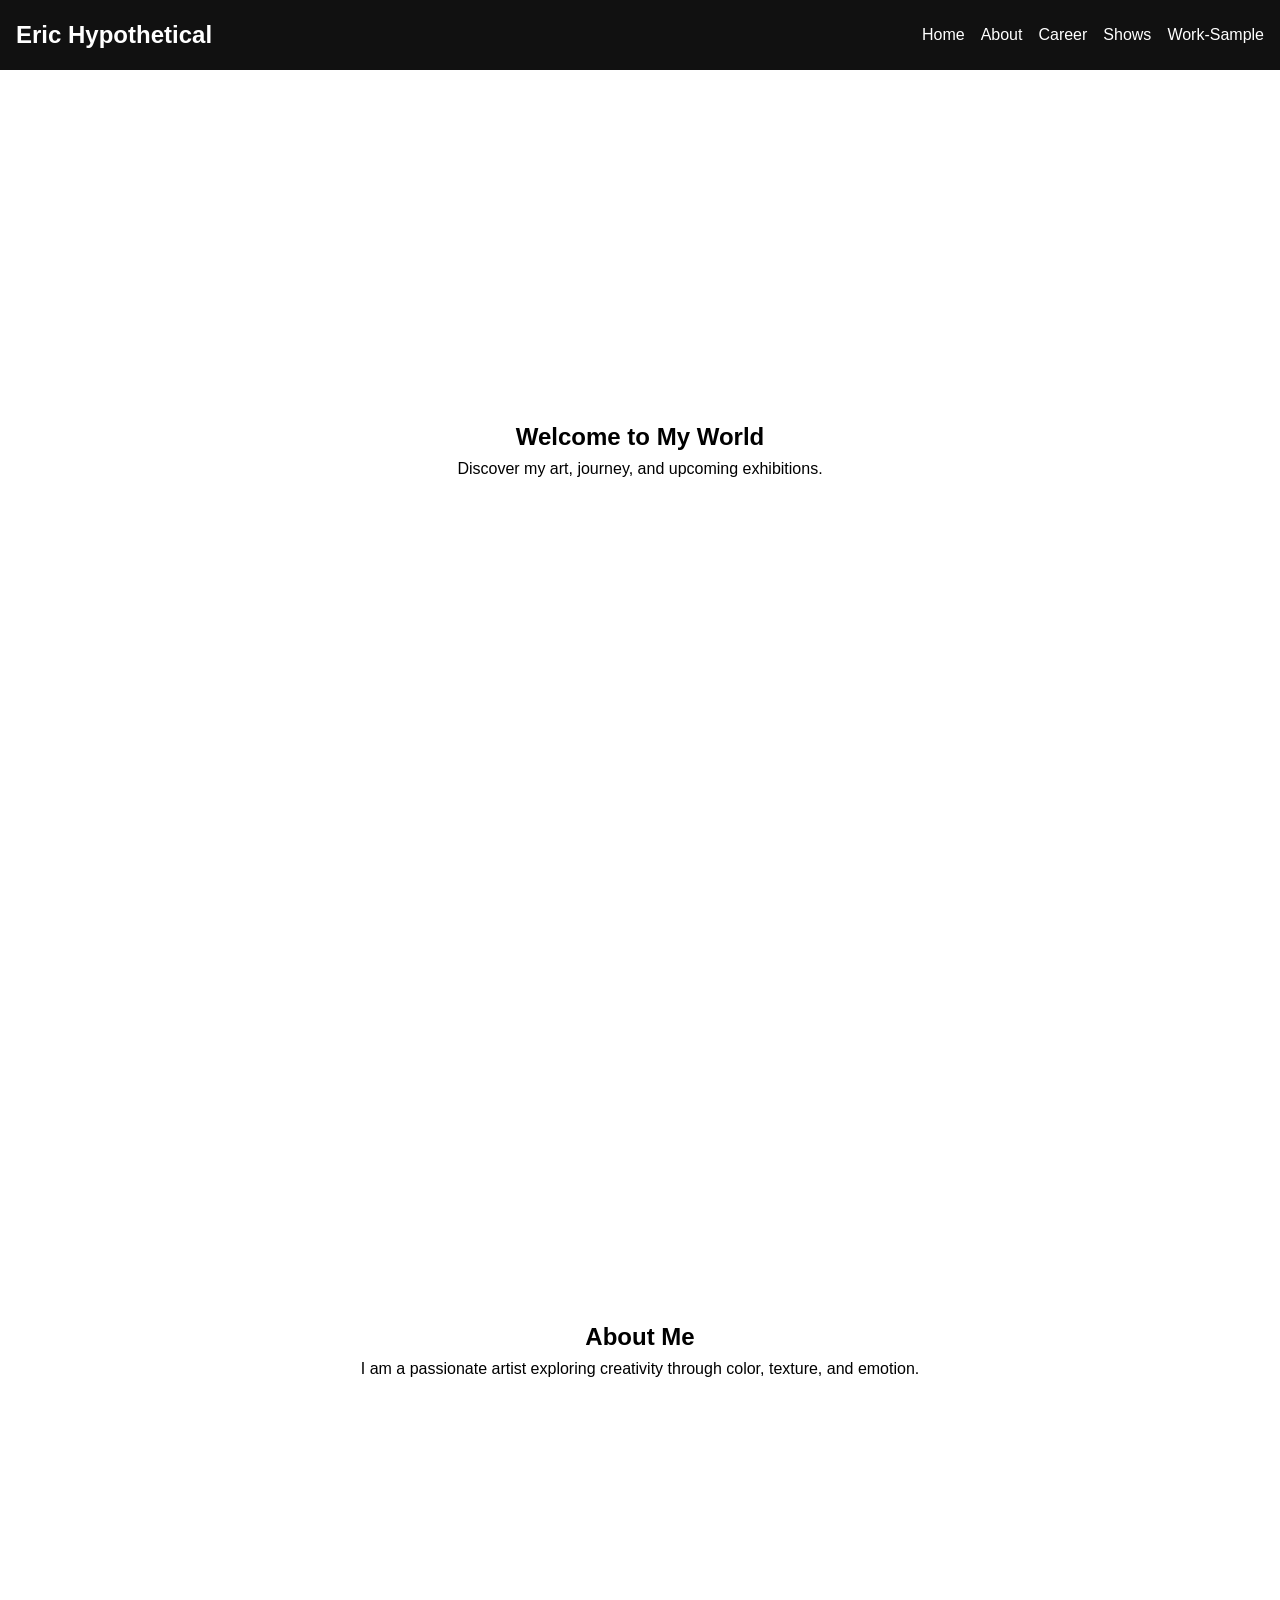
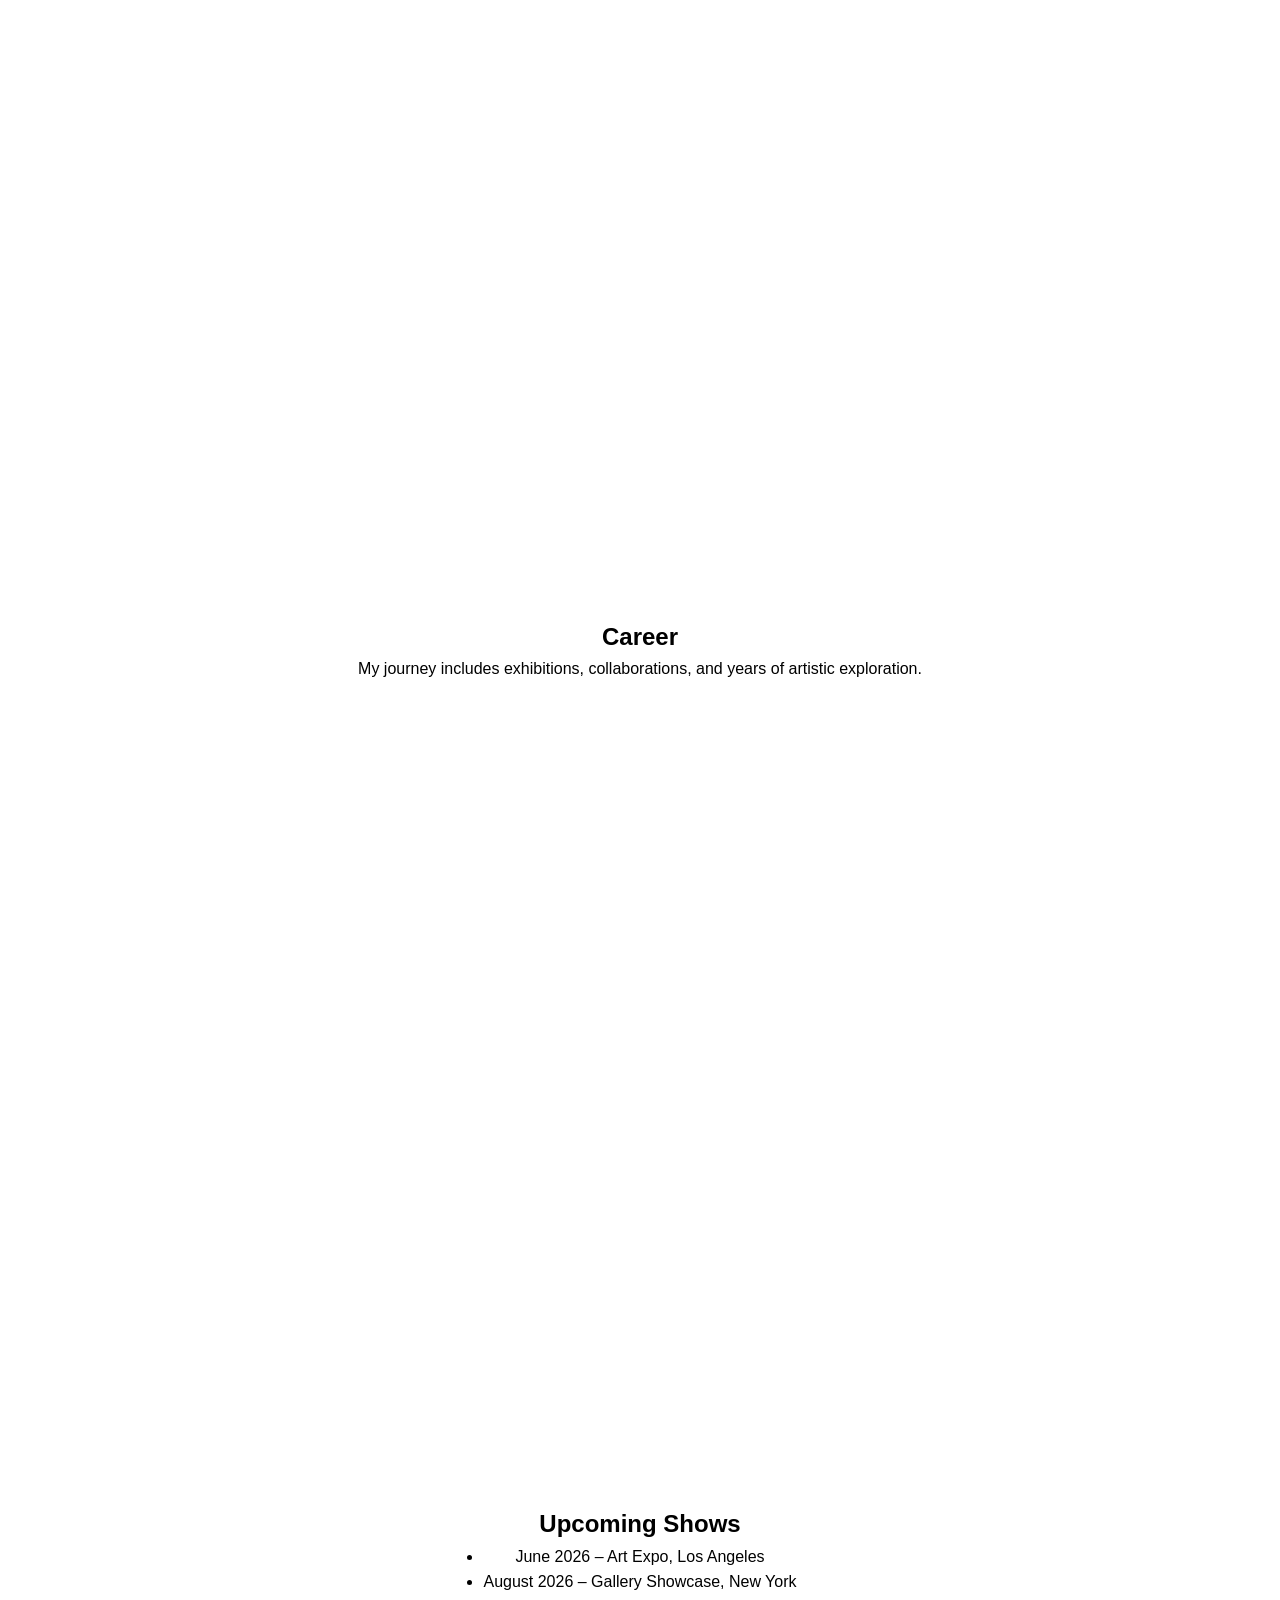
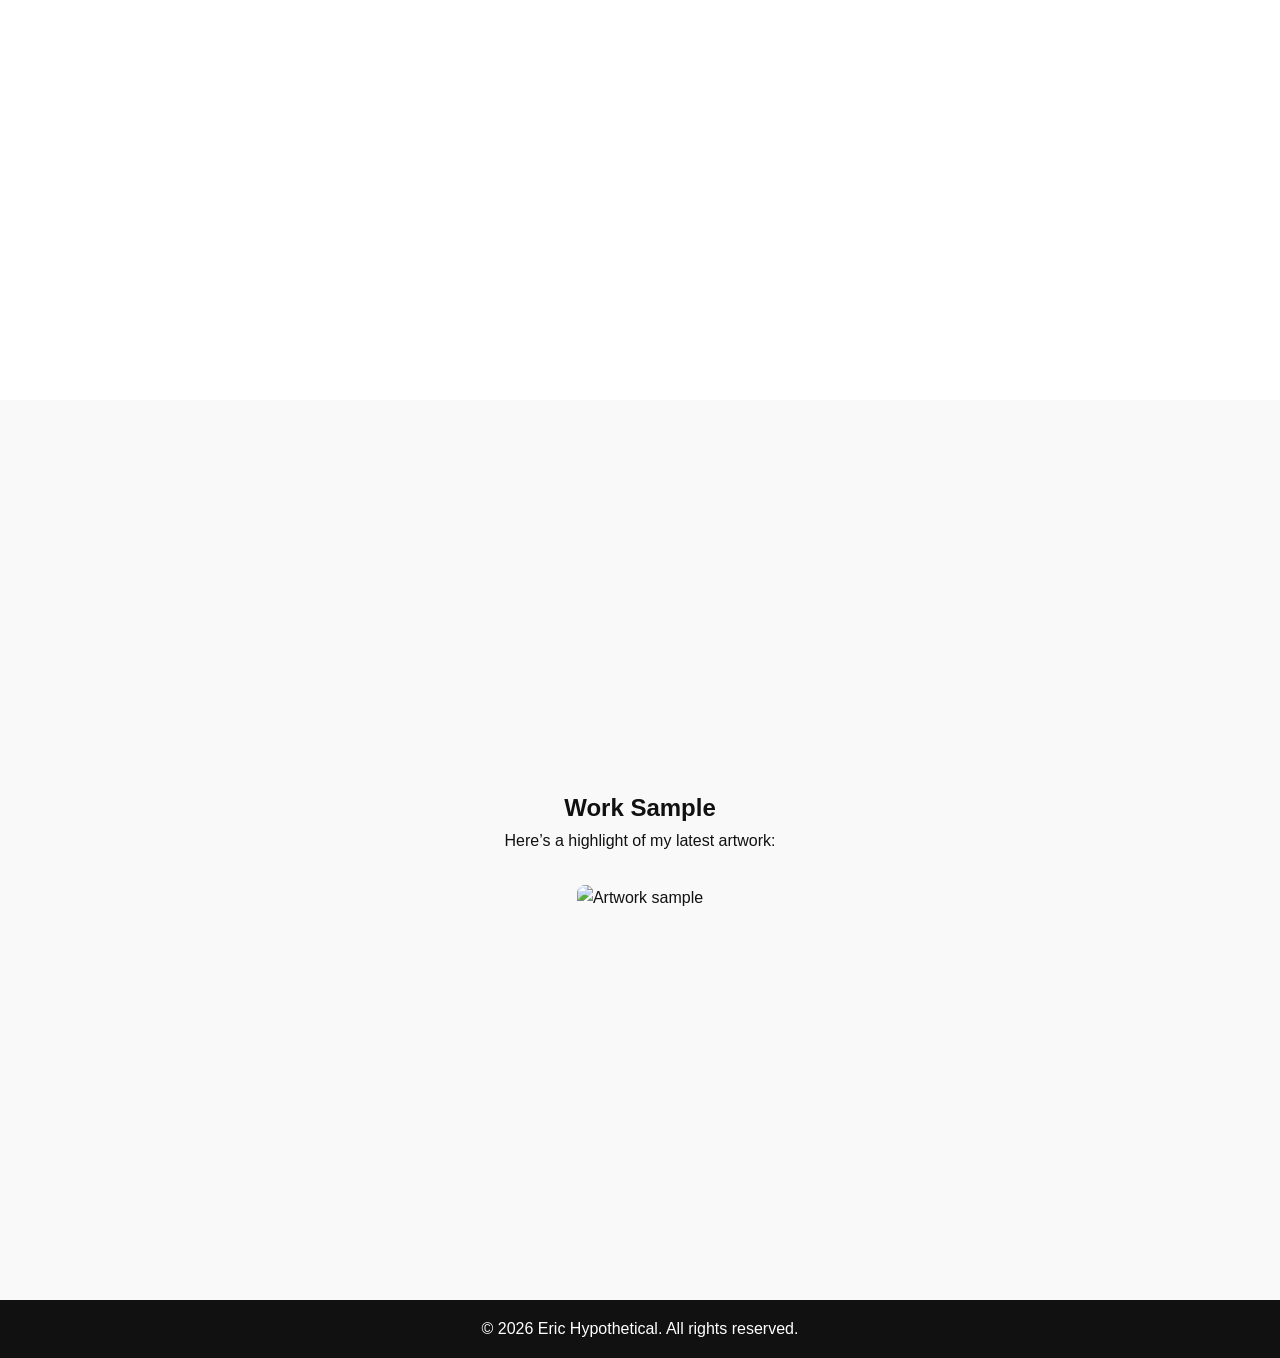
==== index.html @ d599f5d6 "Made the HTML and CSS files for the artist's website" ====
<!DOCTYPE html>
<html lang="en">
<head>
    <meta charset="UTF-8">
    <meta name="viewport" content="width=device-width, initial-scale=1.0">
    <title>Artist Portfolio | Eric Hypothetical</title>

    <!-- SEO -->
    <meta name="description" content="Official portfolio of [Artist Name]. Explore artwork, career highlights, and upcoming shows.">

    <!-- CSS -->
    <link rel="stylesheet" href="styles.css">

    <!-- Schema.org -->
    <script type="application/ld+json">
    {
        "@context": "https://schema.org",
        "@type": "Person",
        "name": "Eric Hypothetical",
        "jobTitle": "Artist",
        "url": "https://EricHypothetical.com"
    }
    </script>
</head>
<body>

    <!-- HEADER -->
    <header>
        <nav aria-label="Main navigation">
            <h1 class="logo">Eric Hypothetical</h1>
            <ul class="nav-links">
                <li><a href="#hero">Home</a></li>
                <li><a href="#about">About</a></li>
                <li><a href="#career">Career</a></li>
                <li><a href="#shows">Shows</a></li>
                <li><a href="#work-sample">Work-Sample</a></li>
            </ul>
        </nav>
    </header>

    <!-- MAIN CONTENT -->
    <main>

        <!-- HERO -->
    <section id="hero" class="section hero">
        <div class="content">
            <div class="text">
            <h2>Welcome to My World</h2>
            <p>Discover my art, journey, and upcoming exhibitions.</p>
            </div>
        </div>
    </section>

        <!-- ABOUT -->
        <section id="about" class="section">
            <div class="content">
                <h2>About Me</h2>
                <p>
                    I am a passionate artist exploring creativity through color, texture, and emotion.
                </p>
            </div>
        </section>

        <!-- CAREER -->
        <section id="career" class="section">
            <div class="content">
                <h2>Career</h2>
                <p>
                    My journey includes exhibitions, collaborations, and years of artistic exploration.
                </p>
            </div>
        </section>

        <!-- SHOWS -->
        <section id="shows" class="section">
            <div class="content">
                <h2>Upcoming Shows</h2>
                <ul>
                    <li>June 2026 – Art Expo, Los Angeles</li>
                    <li>August 2026 – Gallery Showcase, New York</li>
                </ul>
            </div>
        </section>

        <section id="work-sample" class="section work-sample-section">
            <div class="content">
                <h2>Work Sample</h2>
                <p>Here’s a highlight of my latest artwork:</p>
                <picture>
                    <source srcset="work-sample.avif" type="image/avif">
                    <source srcset="work-sample.webp" type="image/webp">
                    <img src="work-sample.jpg" alt="Artwork sample" class="work-sample">
                </picture>
            </div>
        </section>

    </main>

    <!-- FOOTER -->
    <footer>
        <p>&copy; 2026 Eric Hypothetical. All rights reserved.</p>
    </footer>

</body>
</html>
---- styles.css ----
/* RESET */
* {
    margin: 0;
    padding: 0;
    box-sizing: border-box;
}

/* GLOBAL */
body {
    font-family: Arial, sans-serif;
    line-height: 1.6;
}

/* NAVBAR */
header {
    position: fixed;
    width: 100%;
    top: 0;
    background: #111;
    color: white;
}

nav {
    display: flex;
    justify-content: space-between;
    align-items: center;
    padding: 1rem;
}

.logo {
    font-size: 1.5rem;
}

.nav-links {
    list-style: none;
    display: flex;
    gap: 1rem;
}

.nav-links a {
    color: white;
    text-decoration: none;
}

.nav-links a:hover {
    text-decoration: underline;
}

/* SECTIONS */
.section {
    min-height: 100vh;
    display: flex;
    justify-content: center;
    align-items: center;
    padding: 2rem;
    text-align: center;
}

/* HERO */
.hero {
    background: url('https://via.placeholder.com/1500') no-repeat center/cover;
    color: white;
}

.hero .content {
    color: black;   /* centers text when stacked */
}

/* WORK SAMPLE SECTION */
.work-sample-section {
  background: #f9f9f9;  /* light background for contrast */
  color: #111;
  text-align: center;
  padding: 4rem 2rem;
}

.work-sample-section .content {
  max-width: 800px;
  margin: 0 auto;
}

.work-sample-section .work-sample {
  max-width: 600px;  /* image won’t exceed this width */
  width: 100%;       /* scales down on smaller screens */
  height: auto;      /* keeps aspect ratio */
  margin-top: 2rem;  /* spacing below text */
  object-fit: cover; /* crops slightly if needed without distortion */
  border-radius: 8px; /* optional: rounded corners for style */
}

/* CONTENT BOX */
.content {
  max-width: 800px;
  margin: 0 auto;  /* centers container */
}

/* FOOTER */
footer {
    text-align: center;
    padding: 1rem;
    background: #111;
    color: white;
}
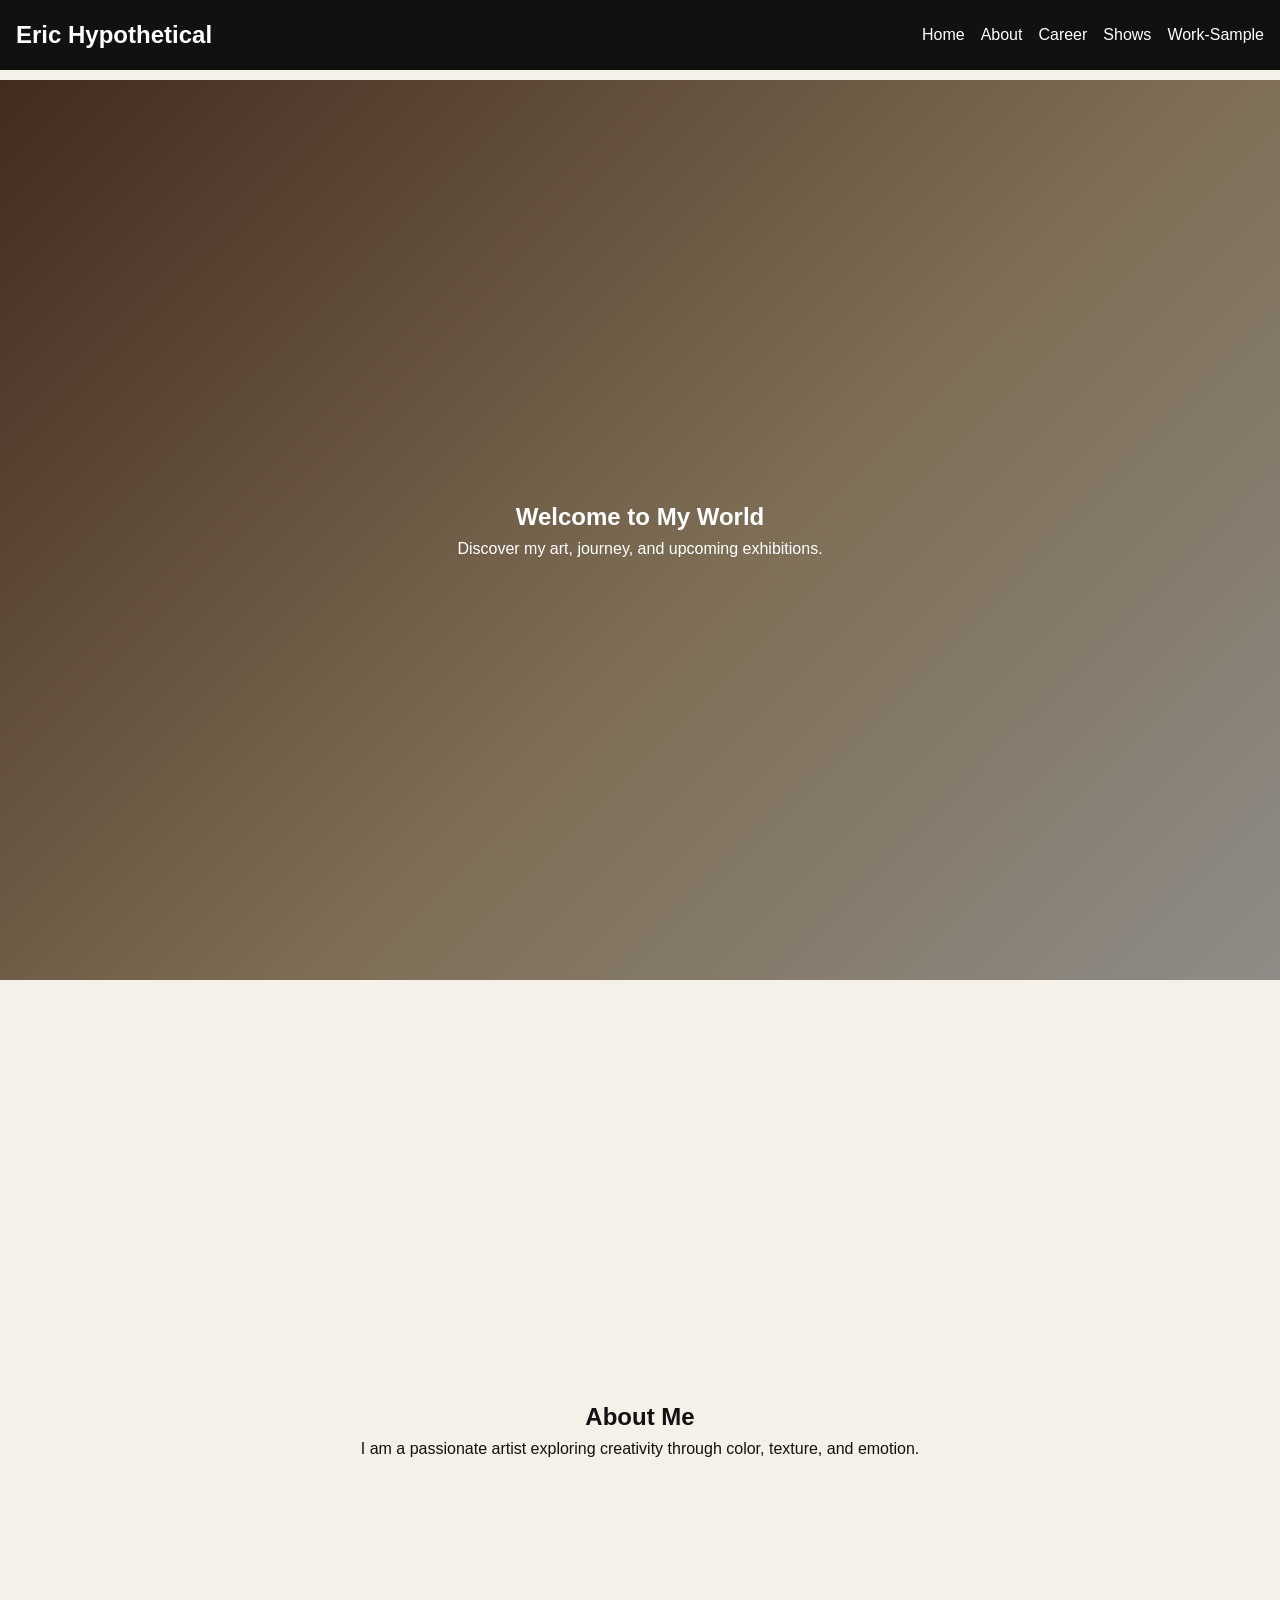
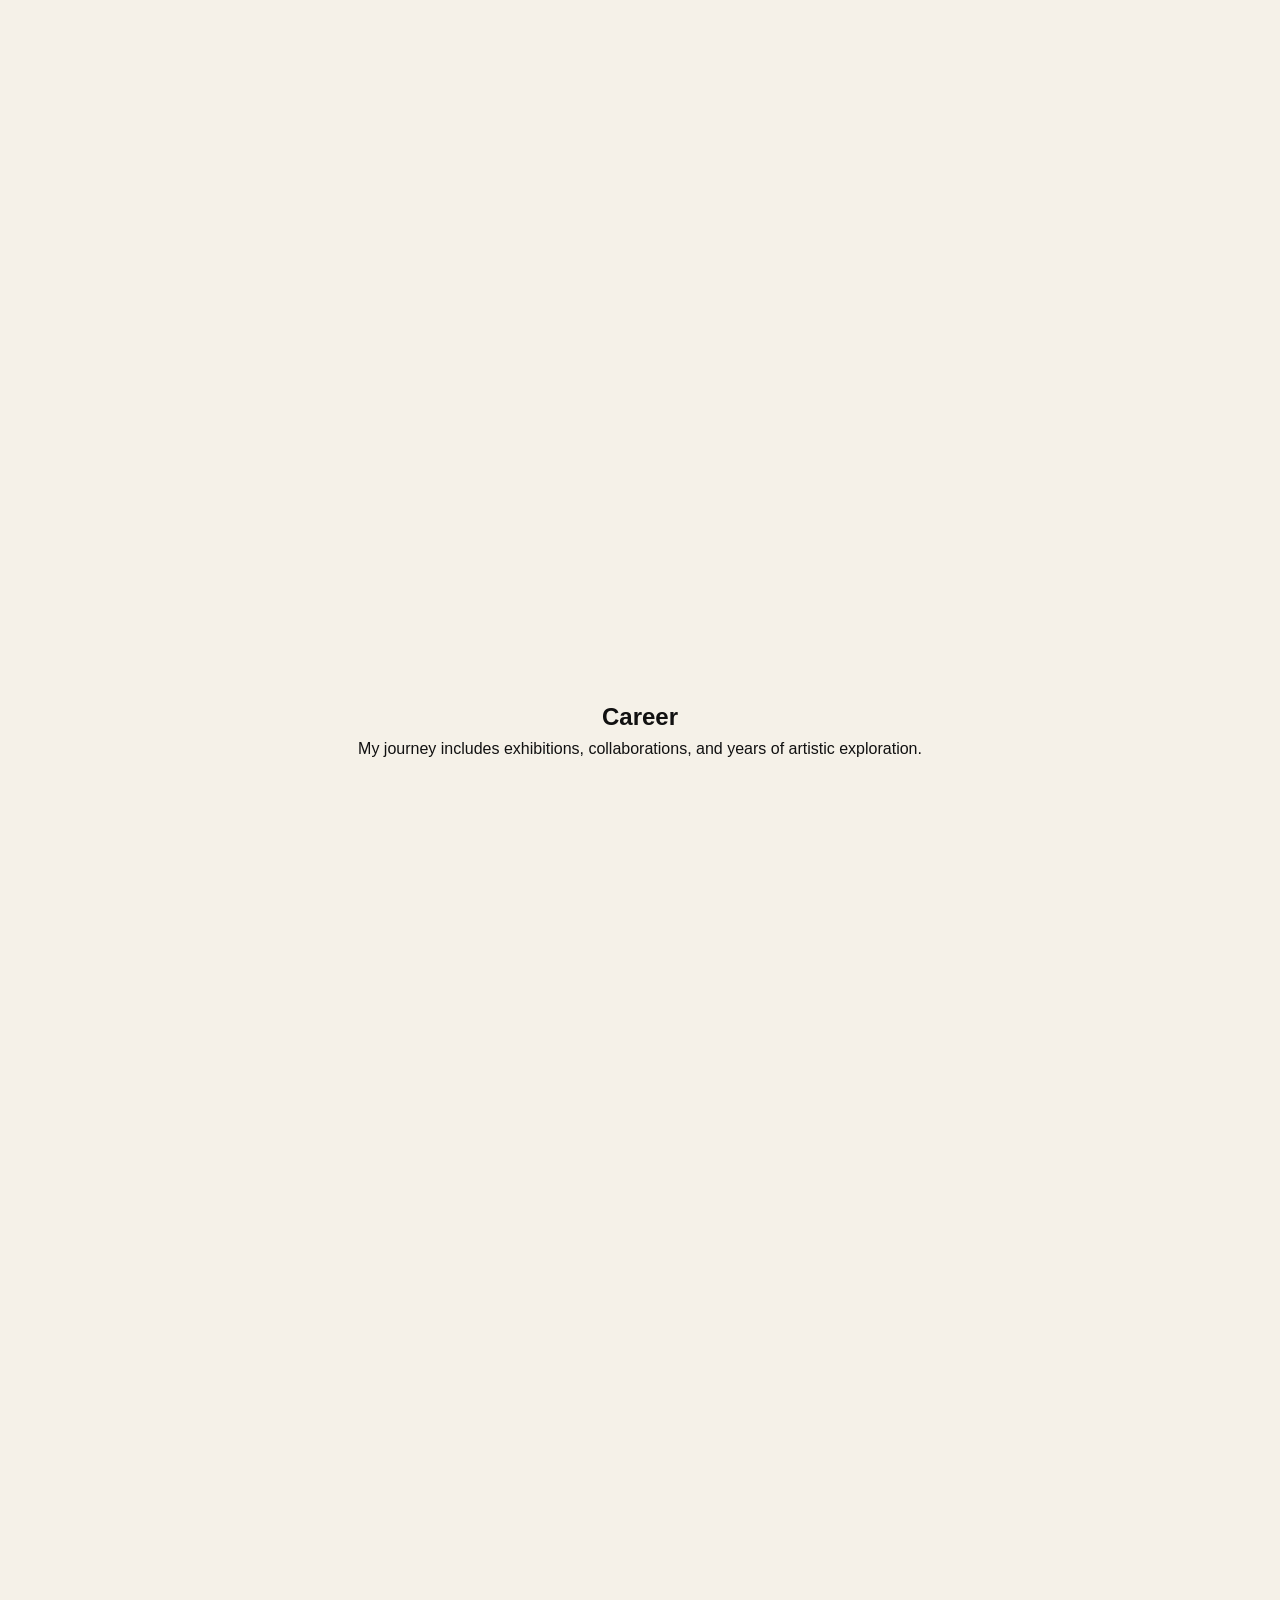
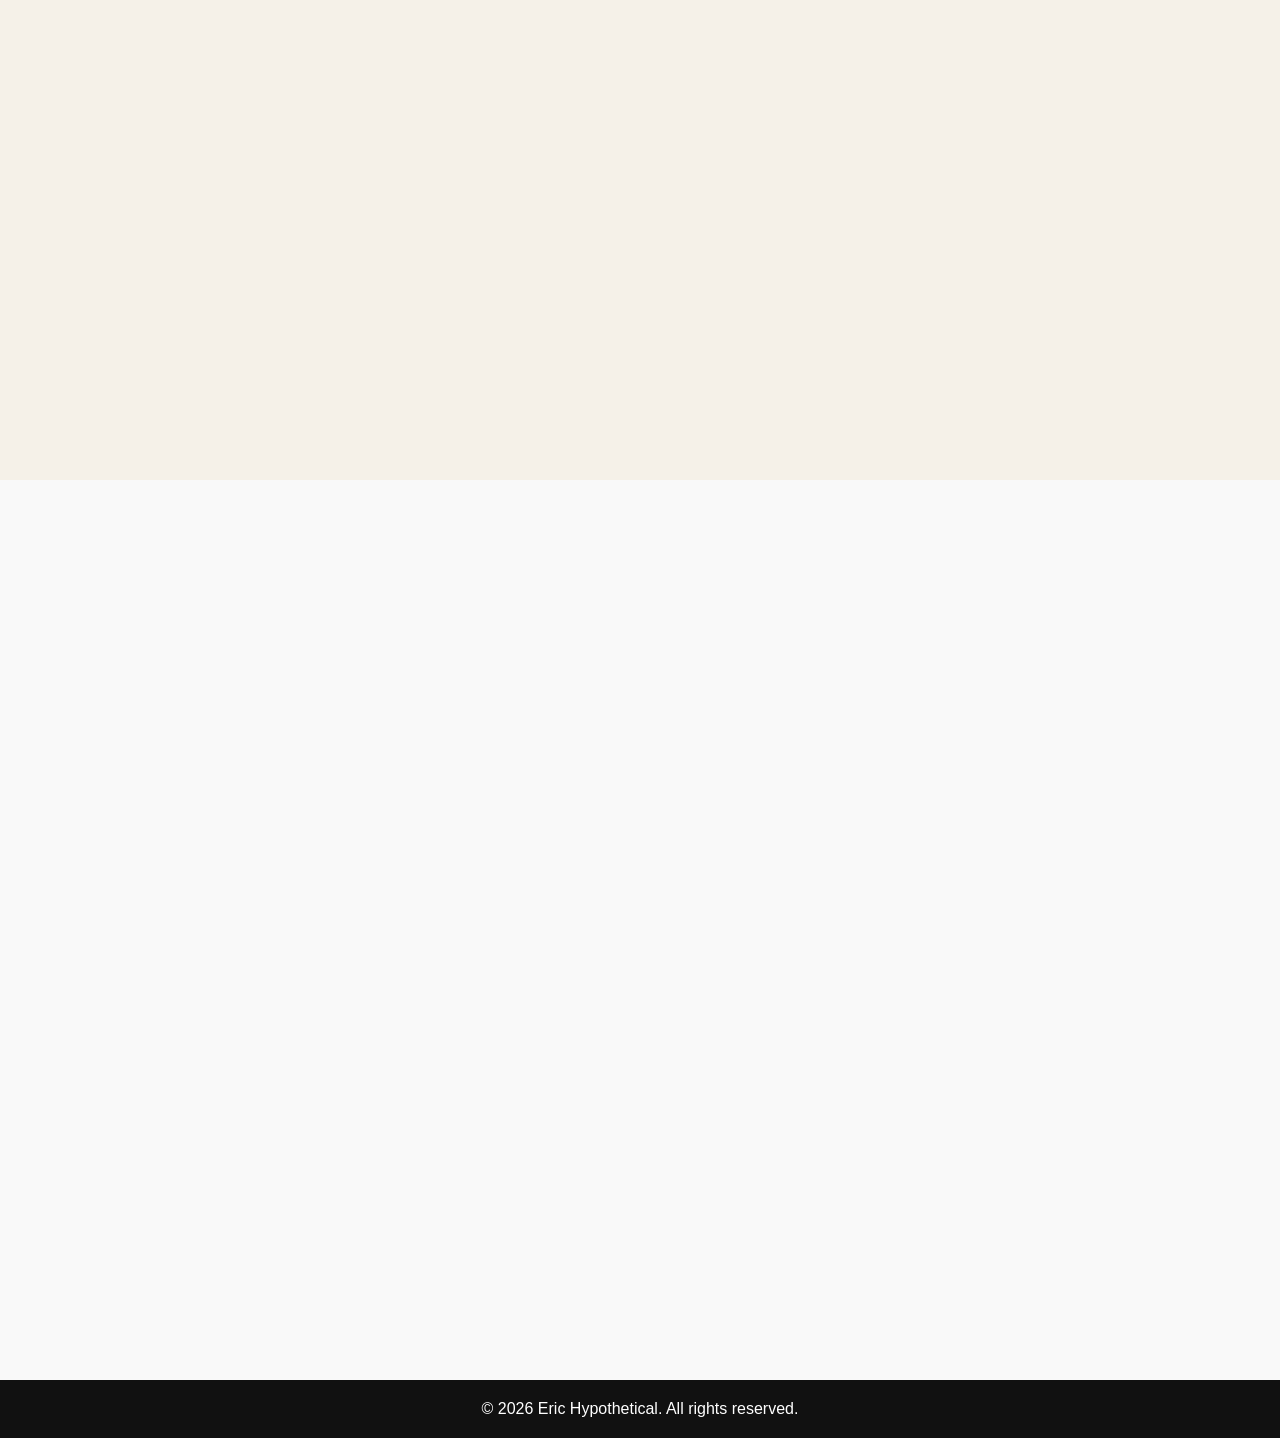
==== commit 98e4c390: "PageSpeed" ====
--- a/index.html
+++ b/index.html
@@ -1,105 +1,107 @@
-<!DOCTYPE html>
-<html lang="en">
-<head>
-    <meta charset="UTF-8">
-    <meta name="viewport" content="width=device-width, initial-scale=1.0">
-    <title>Artist Portfolio | Eric Hypothetical</title>
-
-    <!-- SEO -->
-    <meta name="description" content="Official portfolio of [Artist Name]. Explore artwork, career highlights, and upcoming shows.">
-
-    <!-- CSS -->
-    <link rel="stylesheet" href="styles.css">
-
-    <!-- Schema.org -->
-    <script type="application/ld+json">
-    {
-        "@context": "https://schema.org",
-        "@type": "Person",
-        "name": "Eric Hypothetical",
-        "jobTitle": "Artist",
-        "url": "https://EricHypothetical.com"
-    }
-    </script>
-</head>
-<body>
-
-    <!-- HEADER -->
-    <header>
-        <nav aria-label="Main navigation">
-            <h1 class="logo">Eric Hypothetical</h1>
-            <ul class="nav-links">
-                <li><a href="#hero">Home</a></li>
-                <li><a href="#about">About</a></li>
-                <li><a href="#career">Career</a></li>
-                <li><a href="#shows">Shows</a></li>
-                <li><a href="#work-sample">Work-Sample</a></li>
-            </ul>
-        </nav>
-    </header>
-
-    <!-- MAIN CONTENT -->
-    <main>
-
-        <!-- HERO -->
-    <section id="hero" class="section hero">
-        <div class="content">
-            <div class="text">
-            <h2>Welcome to My World</h2>
-            <p>Discover my art, journey, and upcoming exhibitions.</p>
-            </div>
-        </div>
-    </section>
-
-        <!-- ABOUT -->
-        <section id="about" class="section">
-            <div class="content">
-                <h2>About Me</h2>
-                <p>
-                    I am a passionate artist exploring creativity through color, texture, and emotion.
-                </p>
-            </div>
-        </section>
-
-        <!-- CAREER -->
-        <section id="career" class="section">
-            <div class="content">
-                <h2>Career</h2>
-                <p>
-                    My journey includes exhibitions, collaborations, and years of artistic exploration.
-                </p>
-            </div>
-        </section>
-
-        <!-- SHOWS -->
-        <section id="shows" class="section">
-            <div class="content">
-                <h2>Upcoming Shows</h2>
-                <ul>
-                    <li>June 2026 – Art Expo, Los Angeles</li>
-                    <li>August 2026 – Gallery Showcase, New York</li>
-                </ul>
-            </div>
-        </section>
-
-        <section id="work-sample" class="section work-sample-section">
-            <div class="content">
-                <h2>Work Sample</h2>
-                <p>Here’s a highlight of my latest artwork:</p>
-                <picture>
-                    <source srcset="work-sample.avif" type="image/avif">
-                    <source srcset="work-sample.webp" type="image/webp">
-                    <img src="work-sample.jpg" alt="Artwork sample" class="work-sample">
-                </picture>
-            </div>
-        </section>
-
-    </main>
-
-    <!-- FOOTER -->
-    <footer>
-        <p>&copy; 2026 Eric Hypothetical. All rights reserved.</p>
-    </footer>
-
-</body>
+<!DOCTYPE html>
+<html lang="en">
+<head>
+    <meta charset="UTF-8">
+    <meta name="viewport" content="width=device-width, initial-scale=1.0">
+    <title>Artist Portfolio | Eric Hypothetical</title>
+
+    <!-- SEO -->
+    <meta name="description" content="Official portfolio of [Artist Name]. Explore artwork, career highlights, and upcoming shows.">
+    <meta name="theme-color" content="#111111">
+
+    <!-- CSS -->
+    <link rel="stylesheet" href="stylesArt.css">
+
+    <!-- Schema.org -->
+    <script type="application/ld+json">
+    {
+        "@context": "https://schema.org",
+        "@type": "Person",
+        "name": "Eric Hypothetical",
+        "jobTitle": "Artist",
+        "url": "https://EricHypothetical.com"
+    }
+    </script>
+</head>
+<body>
+    <!-- SKIP LINK for keyboard users -->
+    <a href="#main-content" class="skip-link">Skip to main content</a>
+
+    <!-- HEADER -->
+    <header>
+        <nav aria-label="Main navigation">
+            <h1 class="logo">Eric Hypothetical</h1>
+            <ul class="nav-links">
+                <li><a href="#hero" aria-label="Navigate to Home section">Home</a></li>
+                <li><a href="#about" aria-label="Navigate to About section">About</a></li>
+                <li><a href="#career" aria-label="Navigate to Career section">Career</a></li>
+                <li><a href="#shows" aria-label="Navigate to Shows section">Shows</a></li>
+                <li><a href="#work-sample" aria-label="Navigate to Work Sample section">Work-Sample</a></li>
+            </ul>
+        </nav>
+    </header>
+
+    <!-- MAIN CONTENT -->
+    <main id="main-content">
+
+        <!-- HERO -->
+        <section id="hero" class="section hero" aria-label="Hero welcome section">
+            <div class="content">
+                <div class="text">
+                    <h2>Welcome to My World</h2>
+                    <p>Discover my art, journey, and upcoming exhibitions.</p>
+                </div>
+            </div>
+        </section>
+
+        <!-- ABOUT -->
+        <section id="about" class="section" aria-label="About the artist">
+            <div class="content">
+                <h2>About Me</h2>
+                <p>
+                    I am a passionate artist exploring creativity through color, texture, and emotion.
+                </p>
+            </div>
+        </section>
+
+        <!-- CAREER -->
+        <section id="career" class="section" aria-label="Career history">
+            <div class="content">
+                <h2>Career</h2>
+                <p>
+                    My journey includes exhibitions, collaborations, and years of artistic exploration.
+                </p>
+            </div>
+        </section>
+
+        <!-- SHOWS -->
+        <section id="shows" class="section" aria-label="Upcoming shows">
+            <div class="content">
+                <h2>Upcoming Shows</h2>
+                <ul>
+                    <li>June 2026 – Art Expo, Los Angeles</li>
+                    <li>August 2026 – Gallery Showcase, New York</li>
+                </ul>
+            </div>
+        </section>
+
+        <section id="work-sample" class="section work-sample-section" aria-label="Work sample showcasing latest artwork">
+            <div class="content">
+                <h2>Work Sample</h2>
+                <p>Here's a highlight of my latest artwork:</p>
+                <picture>
+                    <source srcset="work-sample.avif" type="image/avif">
+                    <img src="work-sample.avif" alt="Abstract colorful artwork sample by Eric Hypothetical" class="work-sample" loading="lazy" decoding="async" fetchpriority="low">
+                </picture>
+            </div>
+        </section>
+
+    </main>
+
+    <!-- FOOTER -->
+    <footer>
+        <p>&copy; 2026 Eric Hypothetical. All rights reserved.</p>
+    </footer>
+
+</body>
 </html>
--- a/stylesArt.css
+++ b/stylesArt.css
@@ -0,0 +1,193 @@
+/* RESET */
+* {
+    margin: 0;
+    padding: 0;
+    box-sizing: border-box;
+}
+
+/* GLOBAL */
+body {
+    font-family: Arial, sans-serif;
+    line-height: 1.6;
+    color: #111;
+    background: #f5f1e8;
+    padding-top: 80px; /* prevent fixed navbar from overlapping content */
+}
+
+/* NAVBAR */
+header {
+    position: fixed;
+    width: 100%;
+    top: 0;
+    background: #111;
+    color: white;
+}
+
+nav {
+    display: flex;
+    justify-content: space-between;
+    align-items: center;
+    padding: 1rem;
+}
+
+.logo {
+    font-size: 1.5rem;
+}
+
+.nav-links {
+    list-style: none;
+    display: flex;
+    gap: 1rem;
+}
+
+.nav-links a {
+    color: white;
+    text-decoration: none;
+}
+
+.nav-links a:hover {
+    text-decoration: underline;
+}
+
+/* Focus styles for keyboard navigation */
+.nav-links a:focus,
+a:focus,
+button:focus,
+img:focus {
+    outline: 2px solid #fff;
+    outline-offset: 4px;
+    border-radius: 2px;
+}
+
+/* Skip to main content link (visually hidden but available for screen readers) */
+.skip-link {
+    position: absolute;
+    top: -40px;
+    left: 0;
+    background: #111;
+    color: white;
+    padding: 0.5rem 1rem;
+    z-index: 100;
+    transition: top 0.2s;
+}
+.skip-link:focus {
+    top: 0;
+    outline: 2px solid #fff;
+    outline-offset: 2px;
+}
+
+/* SECTIONS */
+.section {
+    min-height: 100vh;
+    display: flex;
+    justify-content: center;
+    align-items: center;
+    padding: 2rem;
+    text-align: center;
+}
+
+.section:not(.hero) {
+    content-visibility: auto;
+    contain-intrinsic-size: 1000px;
+}
+
+/* HERO */
+.hero {
+    background:
+        linear-gradient(rgba(17, 17, 17, 0.45), rgba(17, 17, 17, 0.45)),
+        linear-gradient(135deg, #6b3f2a, #d7b98c 55%, #f5f1e8);
+    color: white;
+}
+
+.hero .content {
+    color: white;
+}
+
+/* WORK SAMPLE SECTION */
+.work-sample-section {
+  background: #f9f9f9;  /* light background for contrast */
+  color: #111;
+  text-align: center;
+  padding: 4rem 2rem;
+}
+
+.work-sample-section .content {
+  max-width: 800px;
+  margin: 0 auto;
+}
+
+.work-sample-section .work-sample {
+  max-width: 600px;  /* image won’t exceed this width */
+  width: 100%;       /* scales down on smaller screens */
+  height: auto;      /* keeps aspect ratio */
+    display: block;
+  margin-top: 2rem;  /* spacing below text */
+  object-fit: cover; /* crops slightly if needed without distortion */
+    aspect-ratio: 4 / 3;
+  border-radius: 8px; /* optional: rounded corners for style */
+}
+
+/* CONTENT BOX */
+.content {
+  max-width: 800px;
+  margin: 0 auto;  /* centers container */
+}
+
+/* FOOTER */
+footer {
+    text-align: center;
+    padding: 1rem;
+    background: #111;
+    color: white;
+}
+
+/* ── MOBILE RESPONSIVENESS ── */
+@media (max-width: 768px) {
+    nav {
+        flex-direction: column;
+        gap: 0.5rem;
+        padding: 0.75rem;
+    }
+
+    .nav-links {
+        flex-wrap: wrap;
+        justify-content: center;
+        gap: 0.5rem;
+    }
+
+    .nav-links a {
+        font-size: 0.9rem;
+        padding: 0.25rem 0.5rem;
+    }
+
+    .section {
+        min-height: auto;
+        padding: 6rem 1rem 3rem;
+    }
+
+    .hero {
+        min-height: 60vh;
+    }
+
+    .work-sample-section .work-sample {
+        max-width: 100%;
+    }
+}
+
+@media (max-width: 480px) {
+    .logo {
+        font-size: 1.2rem;
+    }
+
+    .nav-links a {
+        font-size: 0.8rem;
+    }
+
+    .section h2 {
+        font-size: 1.4rem;
+    }
+
+    .section p {
+        font-size: 0.95rem;
+    }
+}
